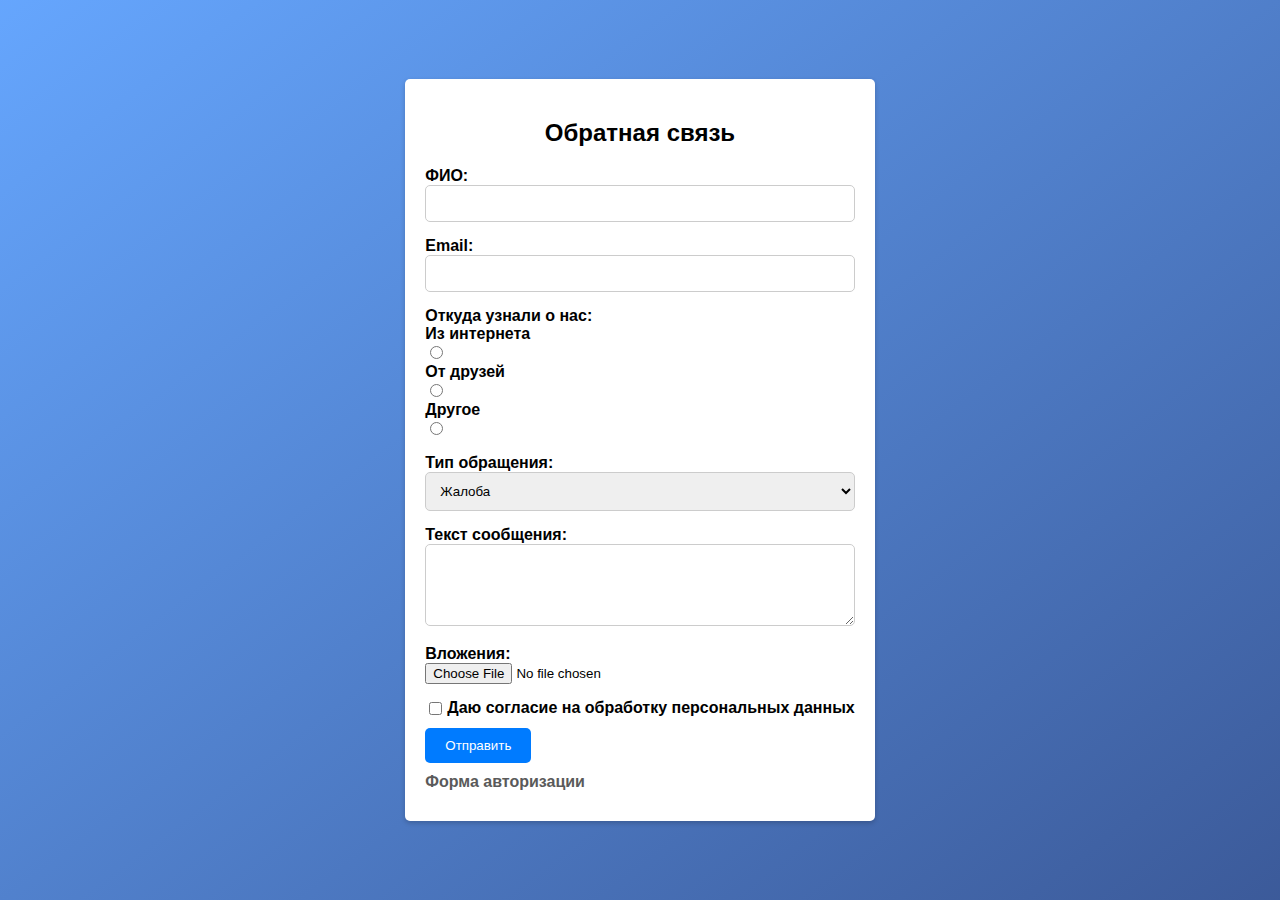
==== feedback.html @ 0ce42305 "initial commit" ====
<!DOCTYPE html>
<html lang="en">

<head>
    <meta charset="UTF-8">
    <meta name="viewport" content="width=device-width, initial-scale=1.0">
    <title>Форма обратной связи</title>
    <link rel="stylesheet" href="./styles/index.css">
    <link rel="stylesheet" href="./styles/feedback.css">
</head>

<body>
    <div class="container">
        <h2>Обратная связь</h2>
        <form id="feedback-form">
            <div class="form-group">
                <label for="fullName">ФИО:</label>
                <input type="text" id="fullName" name="fullName" required>
            </div>
            <div class="form-group">
                <label for="email">Email:</label>
                <input type="email" id="email" name="email" required>
            </div>
            <div class="form-group">
                <label>Откуда узнали о нас:</label>
                <label for="radioWeb">Из интернета</label>
                <input type="radio" id="radioWeb" name="source" value="web">
                <label for="radioFriends">От друзей</label>
                <input type="radio" id="radioFriends" name="source" value="friends">
                <label for="radioOther">Другое</label>
                <input type="radio" id="radioOther" name="source" value="other">
            </div>
            <div class="form-group">
                <label for="feedbackType">Тип обращения:</label>
                <select id="feedbackType" name="feedbackType">
                    <option value="жалоба">Жалоба</option>
                    <option value="предложение">Предложение</option>
                </select>
            </div>
            <div class="form-group">
                <label for="message">Текст сообщения:</label>
                <textarea id="message" name="message" rows="4" required></textarea>
            </div>
            <div class="form-group">
                <label for="attachments">Вложения:</label>
                <input type="file" id="attachments" name="attachments">
            </div>
            <div class="form-row">
                <input type="checkbox" id="consent" name="consent" required>
                <label for="consent">Даю согласие на обработку персональных данных</label>
            </div>
            <button type="submit">Отправить</button>
            <a class="link" href="index.html">Форма авторизации</a>
        </form>
    </div>

    <script src="./scripts/feedback.js"></script>
</body>

</html>
---- styles/index.css ----
* {
  box-sizing: border-box;
}

body {
  font-family: Arial, sans-serif;
  background: url("../assets/login-background.svg") center/cover no-repeat; /* svg в отличае от jpeg и png отрисовывается без эффекта "лесенки" */
  margin: 0;
  padding: 0;
  display: flex;
  justify-content: center;
  align-items: center;
  height: 100vh;
}
---- styles/feedback.css ----
.container {
  background-color: #fff;
  padding: 20px;
  border-radius: 5px;
  box-shadow: 0 2px 5px rgba(0, 0, 0, 0.2);
  min-width: 30vw;
  max-width: 700px;
}

h2 {
  text-align: center;
}

.form-group {
  margin-bottom: 15px;
}

label {
  display: block;
  font-weight: bold;
}

input[type="text"],
input[type="email"],
textarea,
select {
  width: 100%;
  padding: 10px;
  border: 1px solid #ccc;
  border-radius: 5px;
}

input[type="radio"],
input[type="checkbox"] {
  margin-right: 5px;
}

button {
  display: block;
  background-color: #007bff;
  color: #fff;
  padding: 10px 20px;
  border: none;
  border-radius: 5px;
  cursor: pointer;
  margin-top: 10px;
}

button:hover {
  background-color: #0056b3;
}

a {
  font-weight: 600;
  display: inline-block;
  margin-top: 10px;
  text-decoration: none;
  color: rgb(90, 90, 90);
  border-radius: 5px;
  margin: 10px 0;
}

a:hover {
  color: #036bdb;
}

.form-row {
  display: flex;
  align-items: center;
  margin: 10px 0;
}
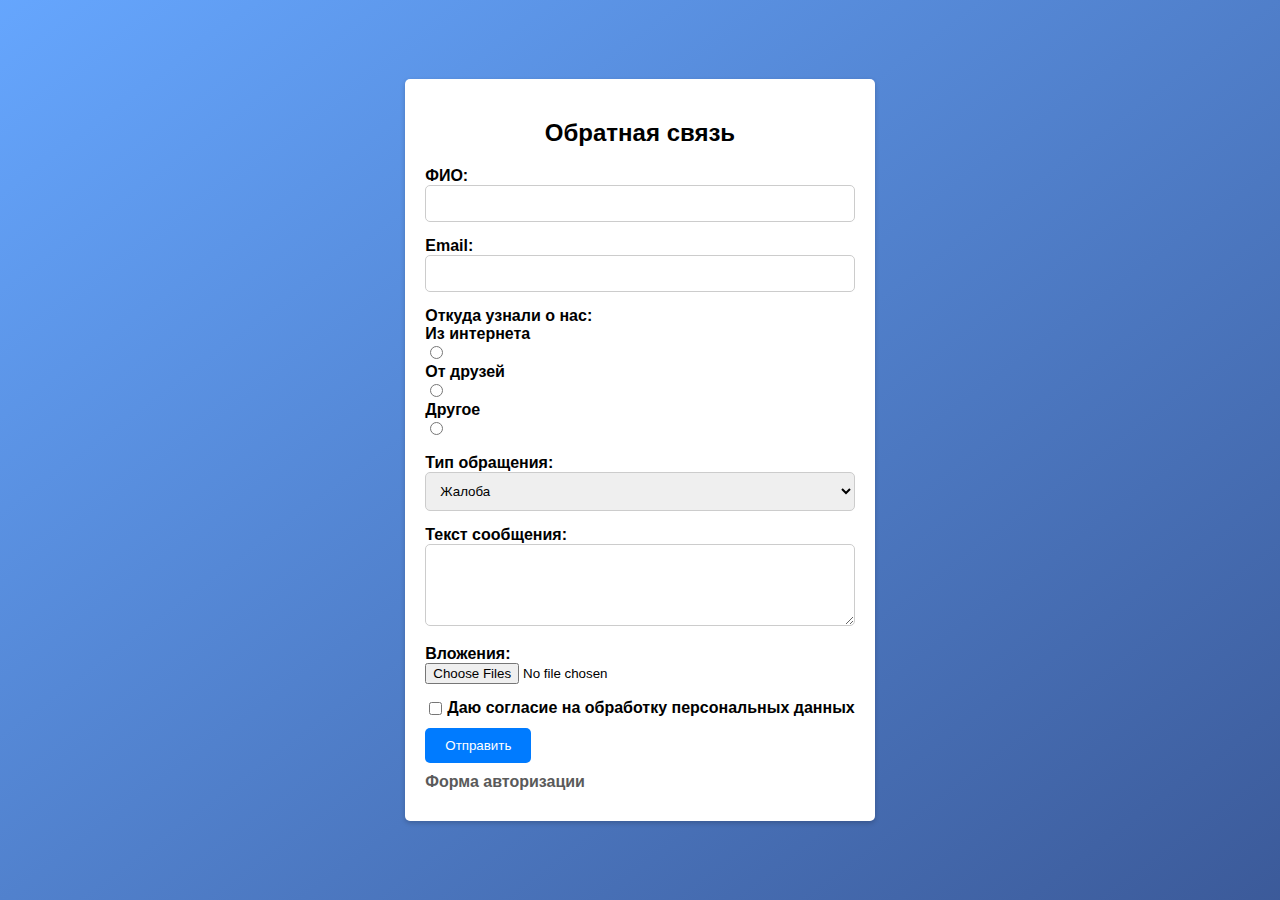
==== commit e4290c1f: "add file uploud" ====
--- a/feedback.html
+++ b/feedback.html
@@ -12,7 +12,7 @@
 <body>
     <div class="container">
         <h2>Обратная связь</h2>
-        <form id="feedback-form">
+        <form id="feedback-form" action="https://httpbin.org/post" method="post" enctype="multipart/form-data">
             <div class="form-group">
                 <label for="fullName">ФИО:</label>
                 <input type="text" id="fullName" name="fullName" required>
@@ -43,7 +43,7 @@
             </div>
             <div class="form-group">
                 <label for="attachments">Вложения:</label>
-                <input type="file" id="attachments" name="attachments">
+                <input type="file" id="attachments" name="attachments" multiple>
             </div>
             <div class="form-row">
                 <input type="checkbox" id="consent" name="consent" required>
@@ -54,7 +54,6 @@
         </form>
     </div>
 
-    <script src="./scripts/feedback.js"></script>
 </body>
 
 </html>